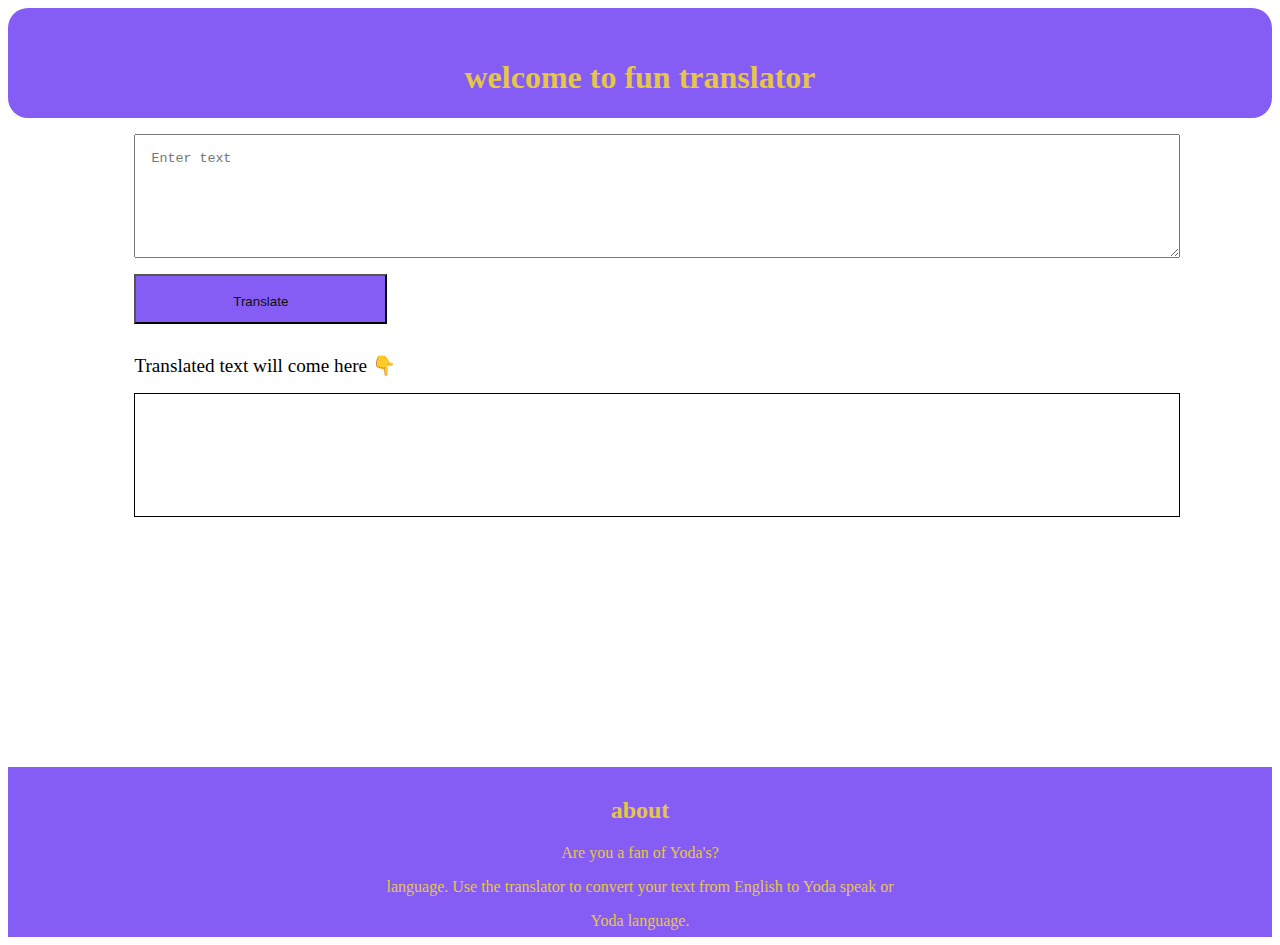
==== index.html @ 589956b5 "change the name of file" ====
<!DOCTYPE html>
<html lang="en">

<head>
    <meta charset="UTF-8">
    <meta http-equiv="X-UA-Compatible" content="IE=edge">
    <meta name="viewport" content="width=device-width, initial-scale=1.0">
    <title>Yoda speak</title>
    <style>
        textarea {
            width: 80%;
            display: block;
            margin: 1rem;
            height: 10vh;
            padding: 1rem;
            margin-left: 10%;
        }

        #output {
            border: 1px solid black;
            height: 10vh;
            width: 80%;
            margin: 1rem;
            padding: 1rem;
            margin-left: 10%;
        }
    </style>
</head>
<link rel="stylesheet" href="markseven.css">

<body style="color: rgb(230, 198, 73);">

    <header class="lister">
        <h1>welcome to fun translator</h1>
    </header>
   
    <textarea id="txt-input" placeholder="Enter text"></textarea>
    <button id="btn-translate" class="host">Translate</button>
    <div style="font-size: larger;" class="jink">Translated text will come here 👇</div>
    <div id="output">
    </div>


    <footer style="background-color: rgb(133, 93, 245); height: 170px;margin-top: 250px;">

        <h2 style="text-align: center;padding-top: 30px;">about</h2>
        <div style="text-align: center;">
            <p style="text-align: center;">Are you a fan of Yoda's? </p>
            <p style="text-align: center;">language. Use the translator to convert your text from English to Yoda speak
                or</p>
            <p style="text-align: center;">Yoda language.</p>
        </div>

    </footer>



</body>
<script src="markseven.js"></script>

</html>
---- markseven.css ----
.lister{
    height: 80px;
    text-align: center;
    background-color: rgb(133, 93, 245);
    padding-top: 30px;
    border-radius: 20px 20px 20px 20px;
}
.list{
    height: 120px;
    text-align: center;
    margin-left: 10%;
    margin-right: 0%;
    background-color: rgb(133, 93, 245);
    padding-top: 50px;
    border-radius: 20px 20px 20px 20px; 
} 
.host{
    height:50px;
    width: 20%;
    color: rgb(14, 13, 13);
    margin-left: 10%;
    padding-top: 5px;
    background-color: rgb(133, 93, 245);
    /* border-radius: 60px 60px 60px 60px; */
} 
.jink{
    color: black;
    margin-left: 10%;
    padding-top: 30px;

}
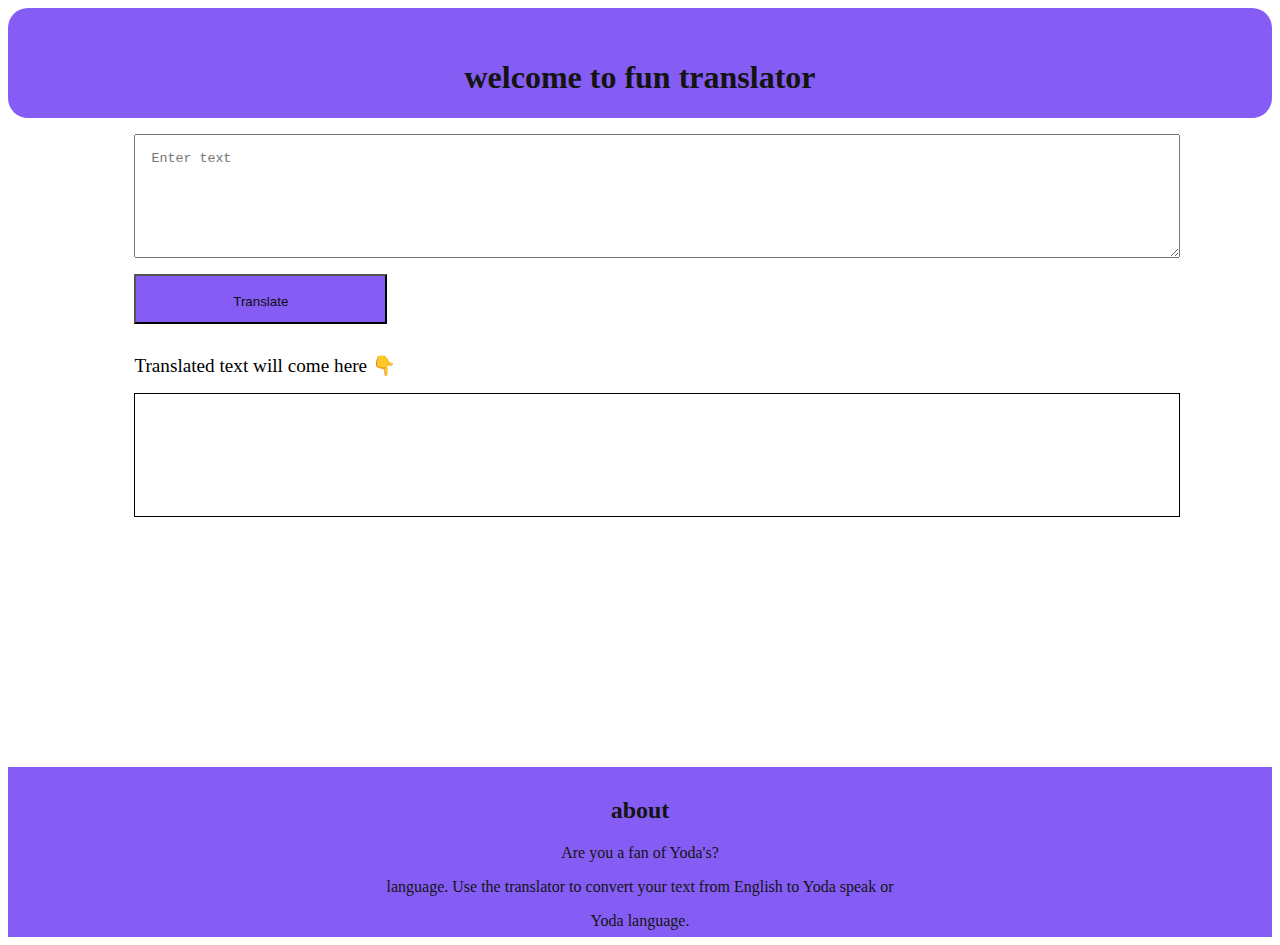
==== commit f34677cc: "dd" ====
--- a/index.html
+++ b/index.html
@@ -28,7 +28,7 @@
 </head>
 <link rel="stylesheet" href="markseven.css">
 
-<body style="color: rgb(230, 198, 73);">
+<body style="color: rgb(20, 20, 18);">
 
     <header class="lister">
         <h1>welcome to fun translator</h1>
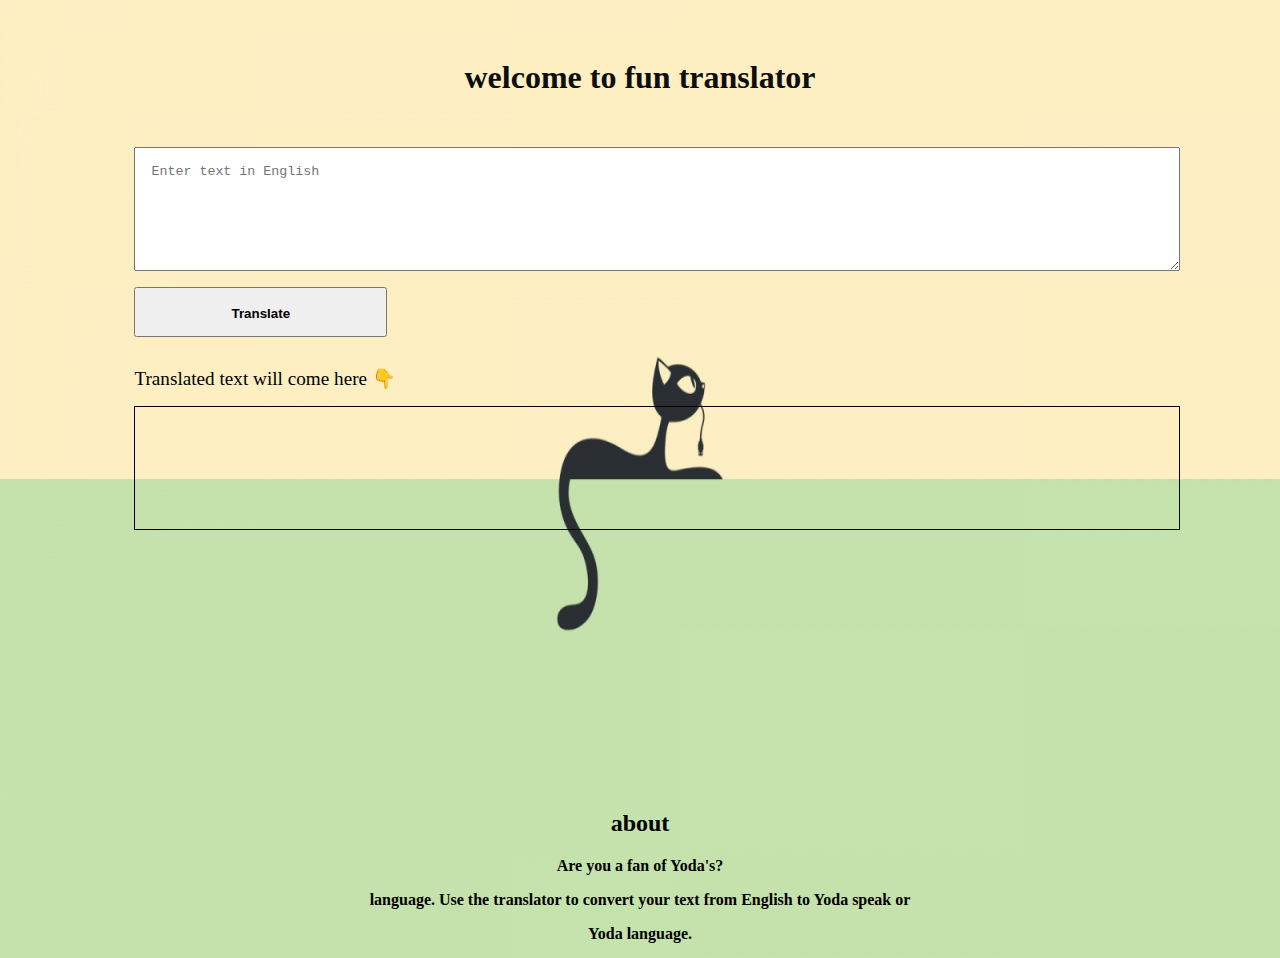
==== commit b28e8ae5: "done" ====
--- a/index.html
+++ b/index.html
@@ -28,27 +28,29 @@
 </head>
 <link rel="stylesheet" href="markseven.css">
 
-<body style="color: rgb(20, 20, 18);">
+<body class="background">
 
     <header class="lister">
         <h1>welcome to fun translator</h1>
     </header>
-   
-    <textarea id="txt-input" placeholder="Enter text"></textarea>
-    <button id="btn-translate" class="host">Translate</button>
+    <!-- <div class = lister>
+
+    <h1>banana talk</h1></div> -->
+    <!-- <div class="list"> -->
+    <textarea id="txt-input" placeholder="Enter text in English"></textarea>
+    <button id="btn-translate" class="host"><b>Translate</b></button>
     <div style="font-size: larger;" class="jink">Translated text will come here 👇</div>
-    <div id="output">
+    <div id="output" style="color: black;">
     </div>
 
 
-    <footer style="background-color: rgb(133, 93, 245); height: 170px;margin-top: 250px;">
+    <footer style="height: 170px;margin-top: 250px;">
 
-        <h2 style="text-align: center;padding-top: 30px;">about</h2>
+        <h2 style="text-align: center;padding-top: 30px; color: black;"><b>about</b></h2>
         <div style="text-align: center;">
-            <p style="text-align: center;">Are you a fan of Yoda's? </p>
-            <p style="text-align: center;">language. Use the translator to convert your text from English to Yoda speak
-                or</p>
-            <p style="text-align: center;">Yoda language.</p>
+            <p style="text-align: center; color: black;"><b>Are you a fan of Yoda's?</b></p>
+            <p style="text-align: center; color: black;"><b>language. Use the translator to convert your text from English to Yoda speak or</b></p>
+            <p style="text-align: center; color: black;"><b>Yoda language.</b></p>
         </div>
 
     </footer>
--- a/markseven.css
+++ b/markseven.css
@@ -1,9 +1,11 @@
 .lister{
     height: 80px;
     text-align: center;
-    background-color: rgb(133, 93, 245);
+    /* background-color: rgb(133, 93, 245); */
     padding-top: 30px;
     border-radius: 20px 20px 20px 20px;
+    color: rgb(14, 13, 13);
+    padding-bottom: 1%;
 }
 .list{
     height: 120px;
@@ -17,11 +19,8 @@
 .host{
     height:50px;
     width: 20%;
-    color: rgb(14, 13, 13);
     margin-left: 10%;
     padding-top: 5px;
-    background-color: rgb(133, 93, 245);
-    /* border-radius: 60px 60px 60px 60px; */
 } 
 .jink{
     color: black;
@@ -29,3 +28,10 @@
     padding-top: 30px;
 
 }
+.background{
+    background-image: url('0WQKIe.jpg');
+    background-repeat: no-repeat;
+    background-size: 100% 100%;
+    opacity: 10;    
+
+}
